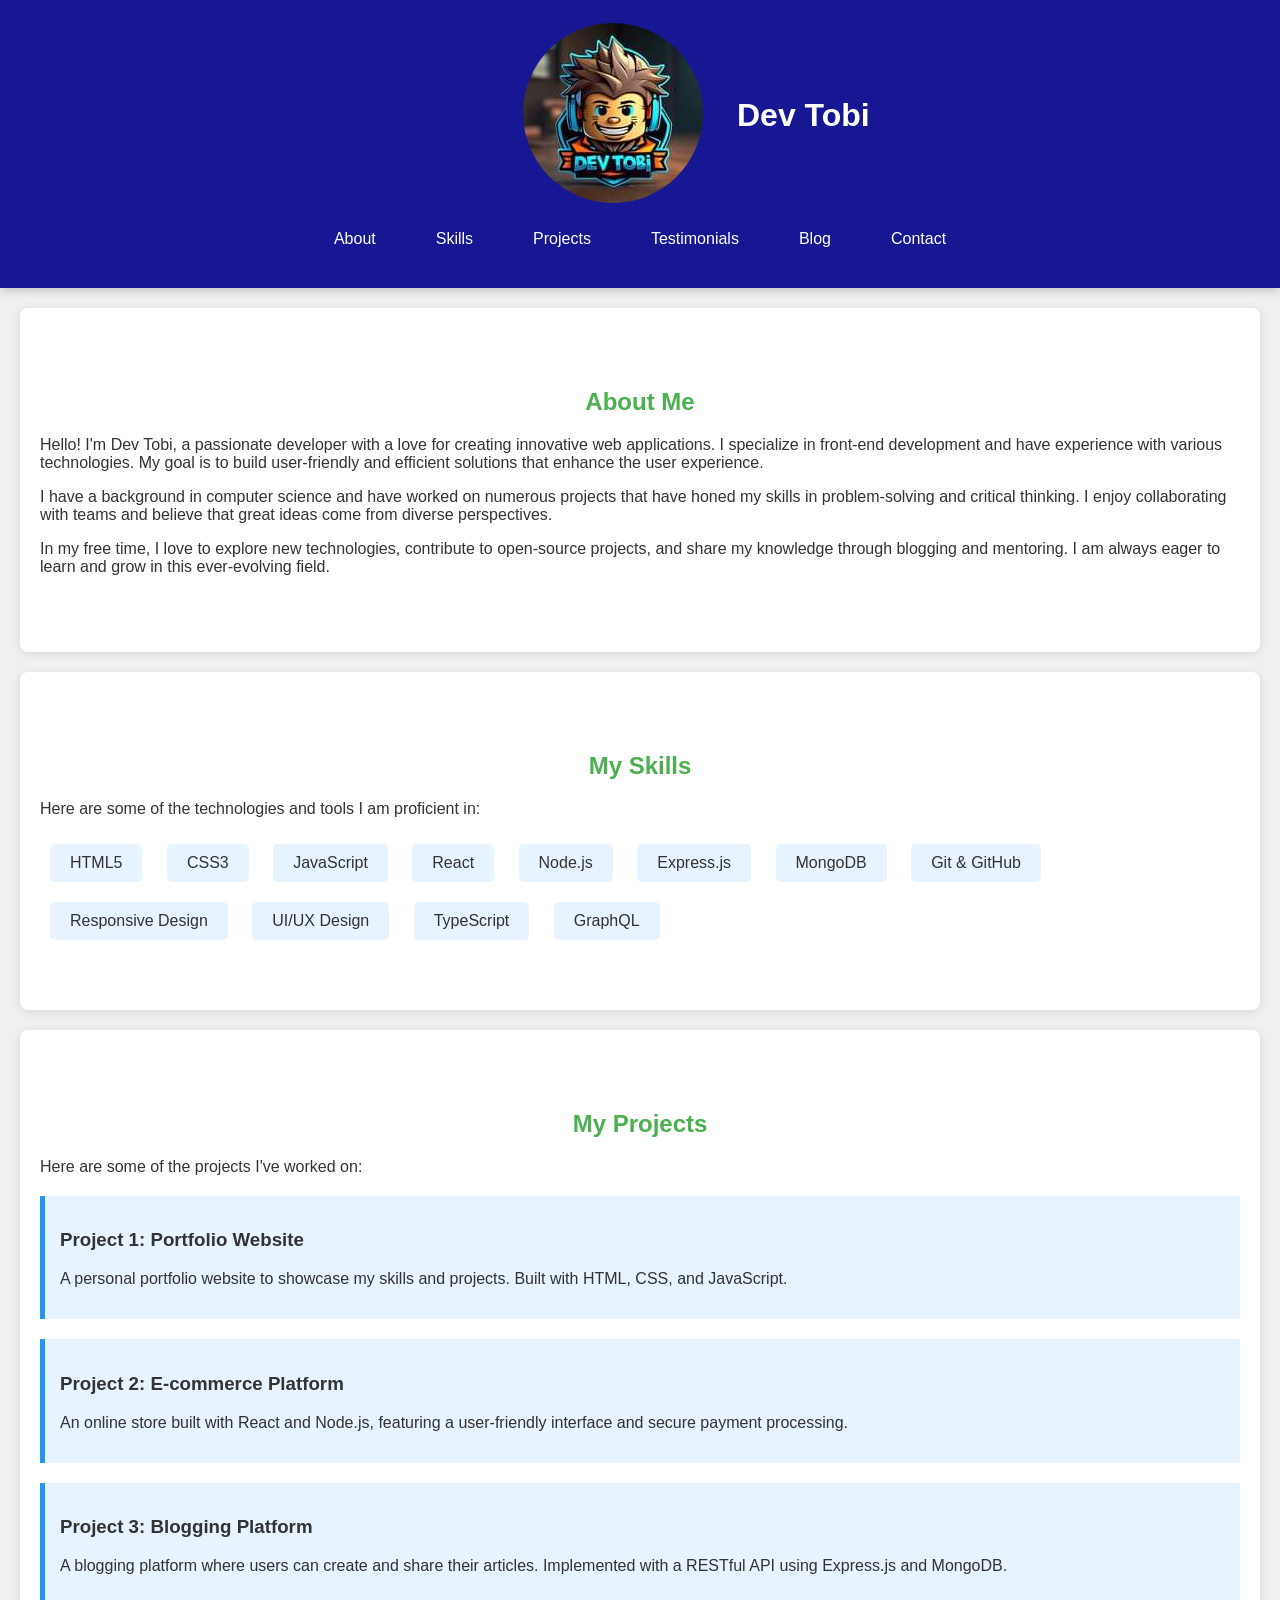
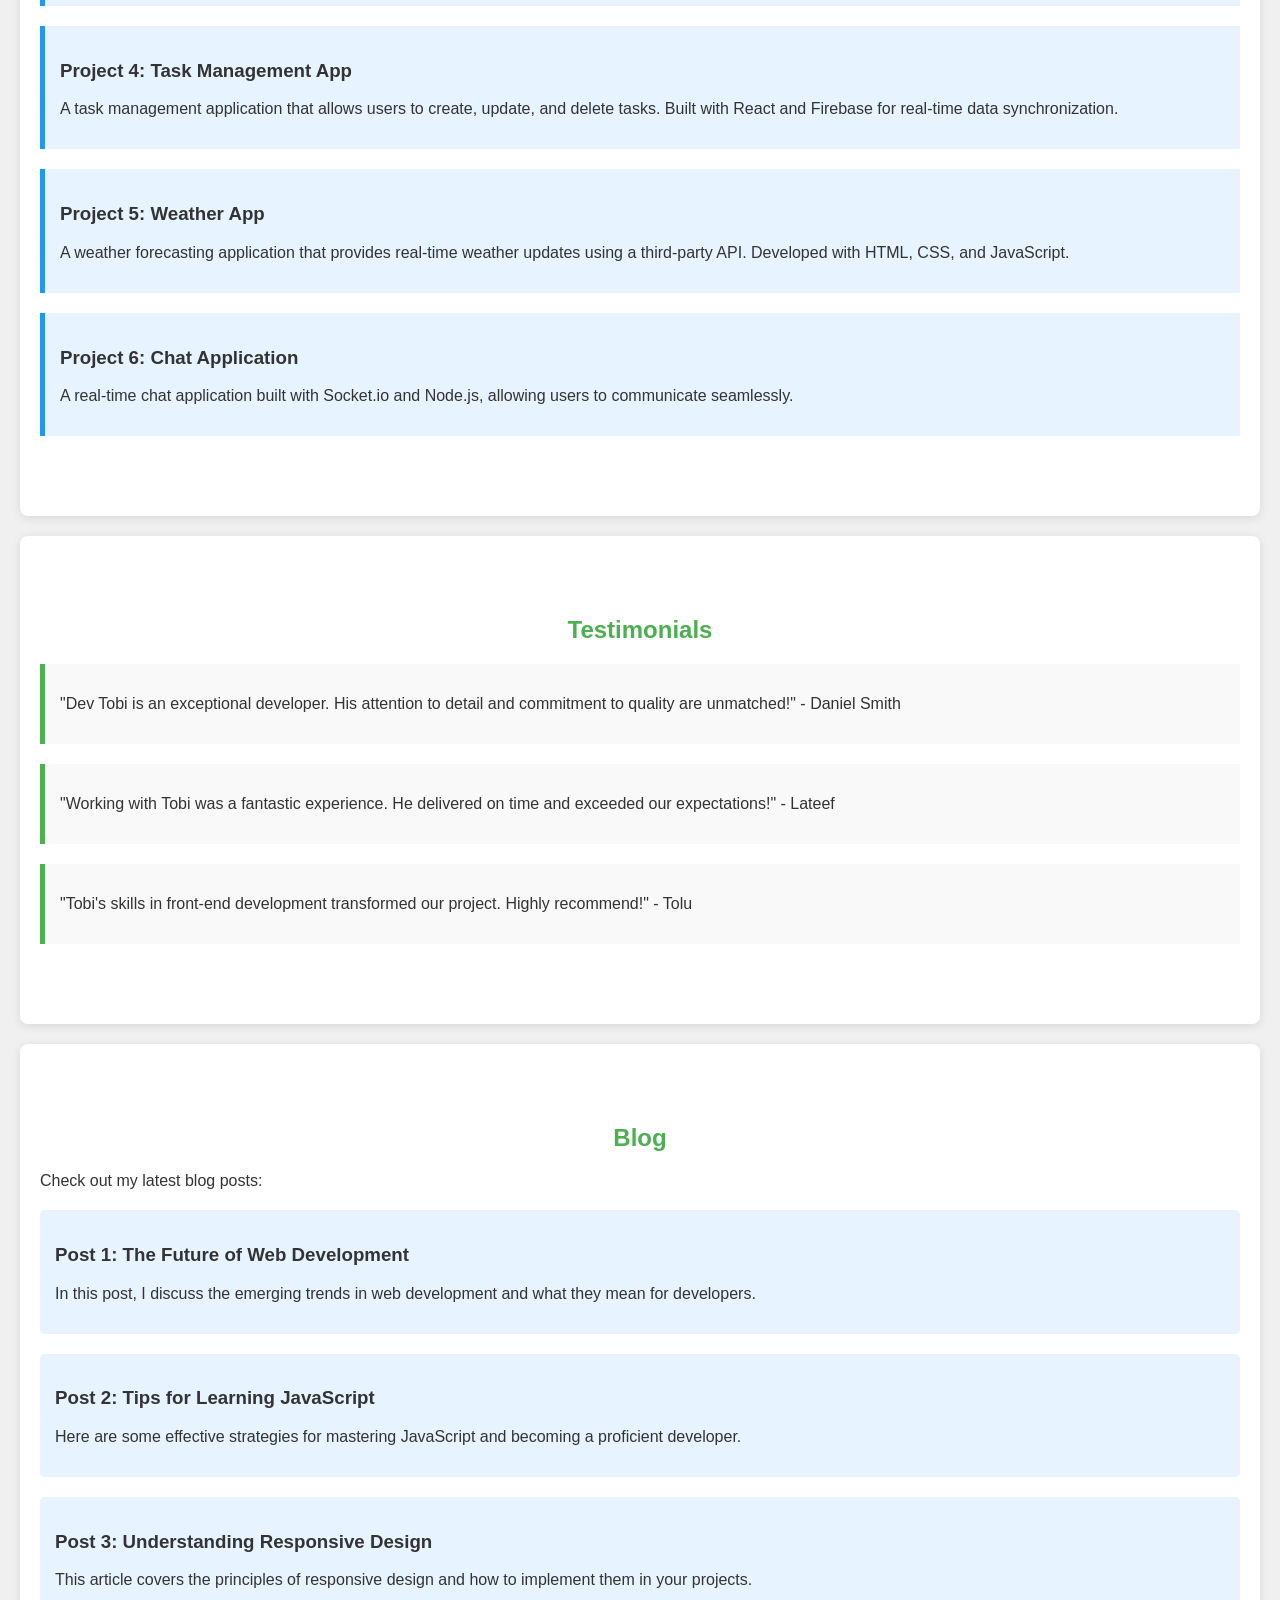
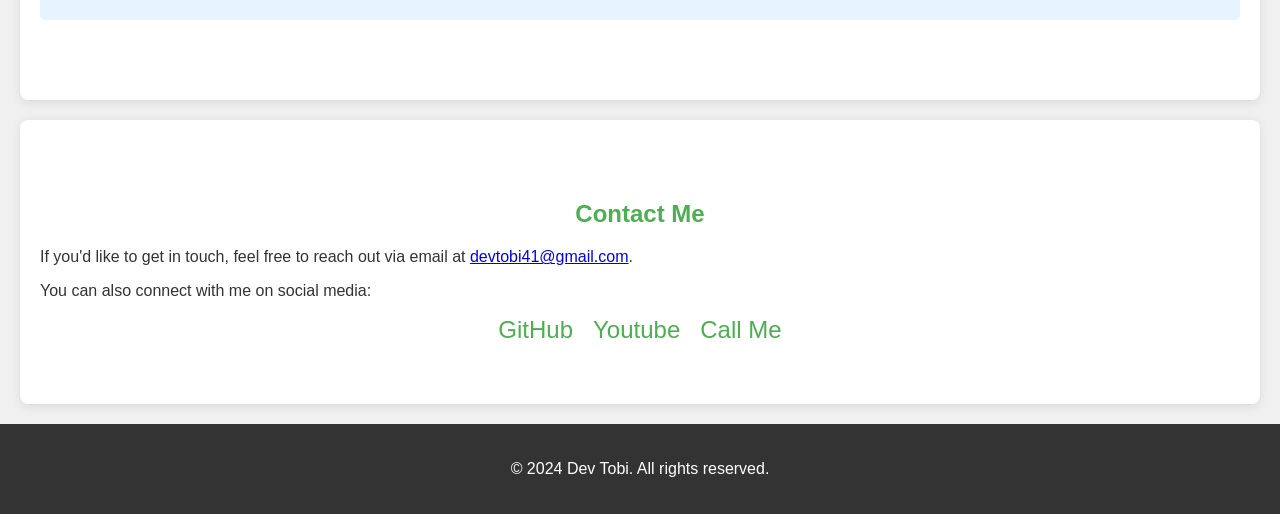
==== index.html @ 04e791ce "Add files via upload" ====
<!DOCTYPE html>
<html lang="en">
<head>
    <meta charset="UTF-8">
    <meta name="viewport" content="width=device-width, initial-scale=1.0">
    <title>Dev Tobi - Developer Portfolio</title>
    <style>
        body {
            font-family: 'Arial', sans-serif;
            margin: 0;
            padding: 0;
            background-color: #f0f0f0;
            color: #333;
            scroll-behavior: smooth;
        }

        header {
            background-color: rgb(23, 23, 148);
            color: white;
            padding: 20px;
            text-align: center;
            position: sticky;
            top: 0;
            z-index: 1000;
            box-shadow: 0 2px 10px rgba(0, 0, 0, 0.2);
            height: fit-content;
        }

        nav {
            display: flex;
            justify-content: center;
            margin: 10px 0;
        }

        nav a {
            color: white;
            text-decoration: none;
            padding: 10px 20px;
            margin: 0 10px;
            border-radius: 5px;
            transition: background-color 0.3s ease;
        }

        nav a:hover {
            background-color: brown;
        }

        section {
            padding: 60px 20px;
            margin: 20px;
            background-color: white;
            border-radius: 8px;
            box-shadow: 0 2px 10px rgba(0, 0, 0, 0.1);
            transform: translateY(20px);
            opacity: 0;
            animation: fadeIn 0.5s forwards;
        }

        @keyframes fadeIn {
            to {
                transform: translateY(0);
                opacity: 1;
            }
        }

        h2 {
            text-align: center;
            margin-bottom: 20px;
            color: #4CAF50;
        }

        .skill {
            display: inline-block;
            margin: 10px;
            padding: 10px 20px;
            background-color: #e7f3fe;
            border-radius: 5px;
            transition: transform 0.3s ease;
        }

        .skill:hover {
            transform: scale(1.05);
        }

        .project {
            margin: 20px 0;
            padding: 15px;
            background-color: #e7f3fe;
            border-left: 5px solid #2196F3;
            transition: transform 0.3s ease;
        }

        .project:hover {
            transform: scale(1.02);
        }

        .testimonial {
            background-color: #f9f9f9;
            border-left: 5px solid #4CAF50;
            padding: 15px;
            margin: 20px 0;
            transition: transform 0.3s ease;
        }

        .testimonial:hover {
            transform: scale(1.02);
        }

        footer {
            margin-top: auto;
            padding: 20px;
            background-color: #333;
            color: white;
            text-align: center;
        }

        .blog {
            margin: 20px 0;
            padding: 15px;
            background-color: #e7f3fe;
            border-radius: 5px;
            transition: transform 0.3s ease;
        }

        .blog:hover {
            transform: scale(1.02);
        }

        .social-links {
            display: flex;
            justify-content: center;
            margin-top: 10px;
        }

        .social-links a {
            margin: 0 10px;
            color: #4CAF50;
            text-decoration: none;
            font-size: 24px;
        }

        .social-links a:hover {
            color: #005f73;
        }
        table{
            padding-left:500px;
        }
        #dev{
            padding-left: 30px;
        }
    </style>
</head>
<body>
    <header>
        <table>
            <tr>
                <td><img src="Dev Tobi.jpeg" alt="" style="border-radius: 90px;"></td>
                <td>
                    <h1 id="dev">Dev Tobi</h1>

                </td>
            </tr>
        </table>
        <nav>
            <a href="#about">About</a>
            <a href="#skills">Skills</a>
            <a href="#projects">Projects</a>
            <a href="#testimonials">Testimonials</a>
            <a href="#blog">Blog</a>
            <a href="#contact">Contact</a>
        </nav>
    </header>

    <section id="about">
        <h2>About Me</h2>
        <p>Hello! I'm Dev Tobi, a passionate developer with a love for creating innovative web applications. I specialize in front-end development and have experience with various technologies. My goal is to build user-friendly and efficient solutions that enhance the user experience.</p>
        <p>I have a background in computer science and have worked on numerous projects that have honed my skills in problem-solving and critical thinking. I enjoy collaborating with teams and believe that great ideas come from diverse perspectives.</p>
        <p>In my free time, I love to explore new technologies, contribute to open-source projects, and share my knowledge through blogging and mentoring. I am always eager to learn and grow in this ever-evolving field.</p>
    </section>

    <section id="skills">
        <h2>My Skills</h2>
        <p>Here are some of the technologies and tools I am proficient in:</p>
        <div class="skill">HTML5</div>
        <div class="skill">CSS3</div>
        <div class="skill">JavaScript</div>
        <div class="skill">React</div>
        <div class="skill">Node.js</div>
        <div class="skill">Express.js</div>
        <div class="skill">MongoDB</div>
        <div class="skill">Git & GitHub</div>
        <div class="skill">Responsive Design</div>
        <div class="skill">UI/UX Design</div>
        <div class="skill">TypeScript</div>
        <div class="skill">GraphQL</div>
    </section>

    <section id="projects">
        <h2>My Projects</h2>
        <p>Here are some of the projects I've worked on:</p>
        <div class="project">
            <h3>Project 1: Portfolio Website</h3>
            <p>A personal portfolio website to showcase my skills and projects. Built with HTML, CSS, and JavaScript.</p>
        </div>
        <div class="project">
            <h3>Project 2: E-commerce Platform</h3>
            <p>An online store built with React and Node.js, featuring a user-friendly interface and secure payment processing.</p>
        </div>
        <div class="project">
            <h3>Project 3: Blogging Platform</h3>
            <p>A blogging platform where users can create and share their articles. Implemented with a RESTful API using Express.js and MongoDB.</p>
        </div>
        <div class="project">
            <h3>Project 4: Task Management App</h3>
            <p>A task management application that allows users to create, update, and delete tasks. Built with React and Firebase for real-time data synchronization.</p>
        </div>
        <div class="project">
            <h3>Project 5: Weather App</h3>
            <p>A weather forecasting application that provides real-time weather updates using a third-party API. Developed with HTML, CSS, and JavaScript.</p>
        </div>
        <div class="project">
            <h3>Project 6: Chat Application</h3>
            <p>A real-time chat application built with Socket.io and Node.js, allowing users to communicate seamlessly.</p>
        </div>
    </section>

    <section id="testimonials">
        <h2>Testimonials</h2>
        <div class="testimonial">
            <p>"Dev Tobi is an exceptional developer. His attention to detail and commitment to quality are unmatched!" - Daniel Smith</p>
        </div>
        <div class="testimonial">
            <p>"Working with Tobi was a fantastic experience. He delivered on time and exceeded our expectations!" - Lateef</p>
        </div>
        <div class="testimonial">
            <p>"Tobi's skills in front-end development transformed our project. Highly recommend!" - Tolu </p>
        </div>
    </section>

    <section id="blog">
        <h2>Blog</h2>
        <p>Check out my latest blog posts:</p>
        <div class="blog">
            <h3>Post 1: The Future of Web Development</h3>
            <p>In this post, I discuss the emerging trends in web development and what they mean for developers.</p>
        </div>
        <div class="blog">
            <h3>Post 2: Tips for Learning JavaScript</h3>
            <p>Here are some effective strategies for mastering JavaScript and becoming a proficient developer.</p>
        </div>
        <div class="blog">
            <h3>Post 3: Understanding Responsive Design</h3>
            <p>This article covers the principles of responsive design and how to implement them in your projects.</p>
        </div>
    </section>

    <section id="contact">
        <h2>Contact Me</h2>
        <p>If you'd like to get in touch, feel free to reach out via email at <a href="mailto:devtobi41@gmail.com">devtobi41@gmail.com</a>.</p>
        <p>You can also connect with me on social media:</p>
        <div class="social-links">
            <a href="https://github.com/Dev-Tobi41" target="_blank">GitHub</a>
            <a href="https://www.youtube.com/@Dev_Ty1.0" target="_blank">Youtube</a>
            <a href="tel:+2348166359947">Call Me</a>
        </div>
    </section>

    <footer>
        <p>© 2024 Dev Tobi. All rights reserved.</p>
    </footer>
</body>
</html>
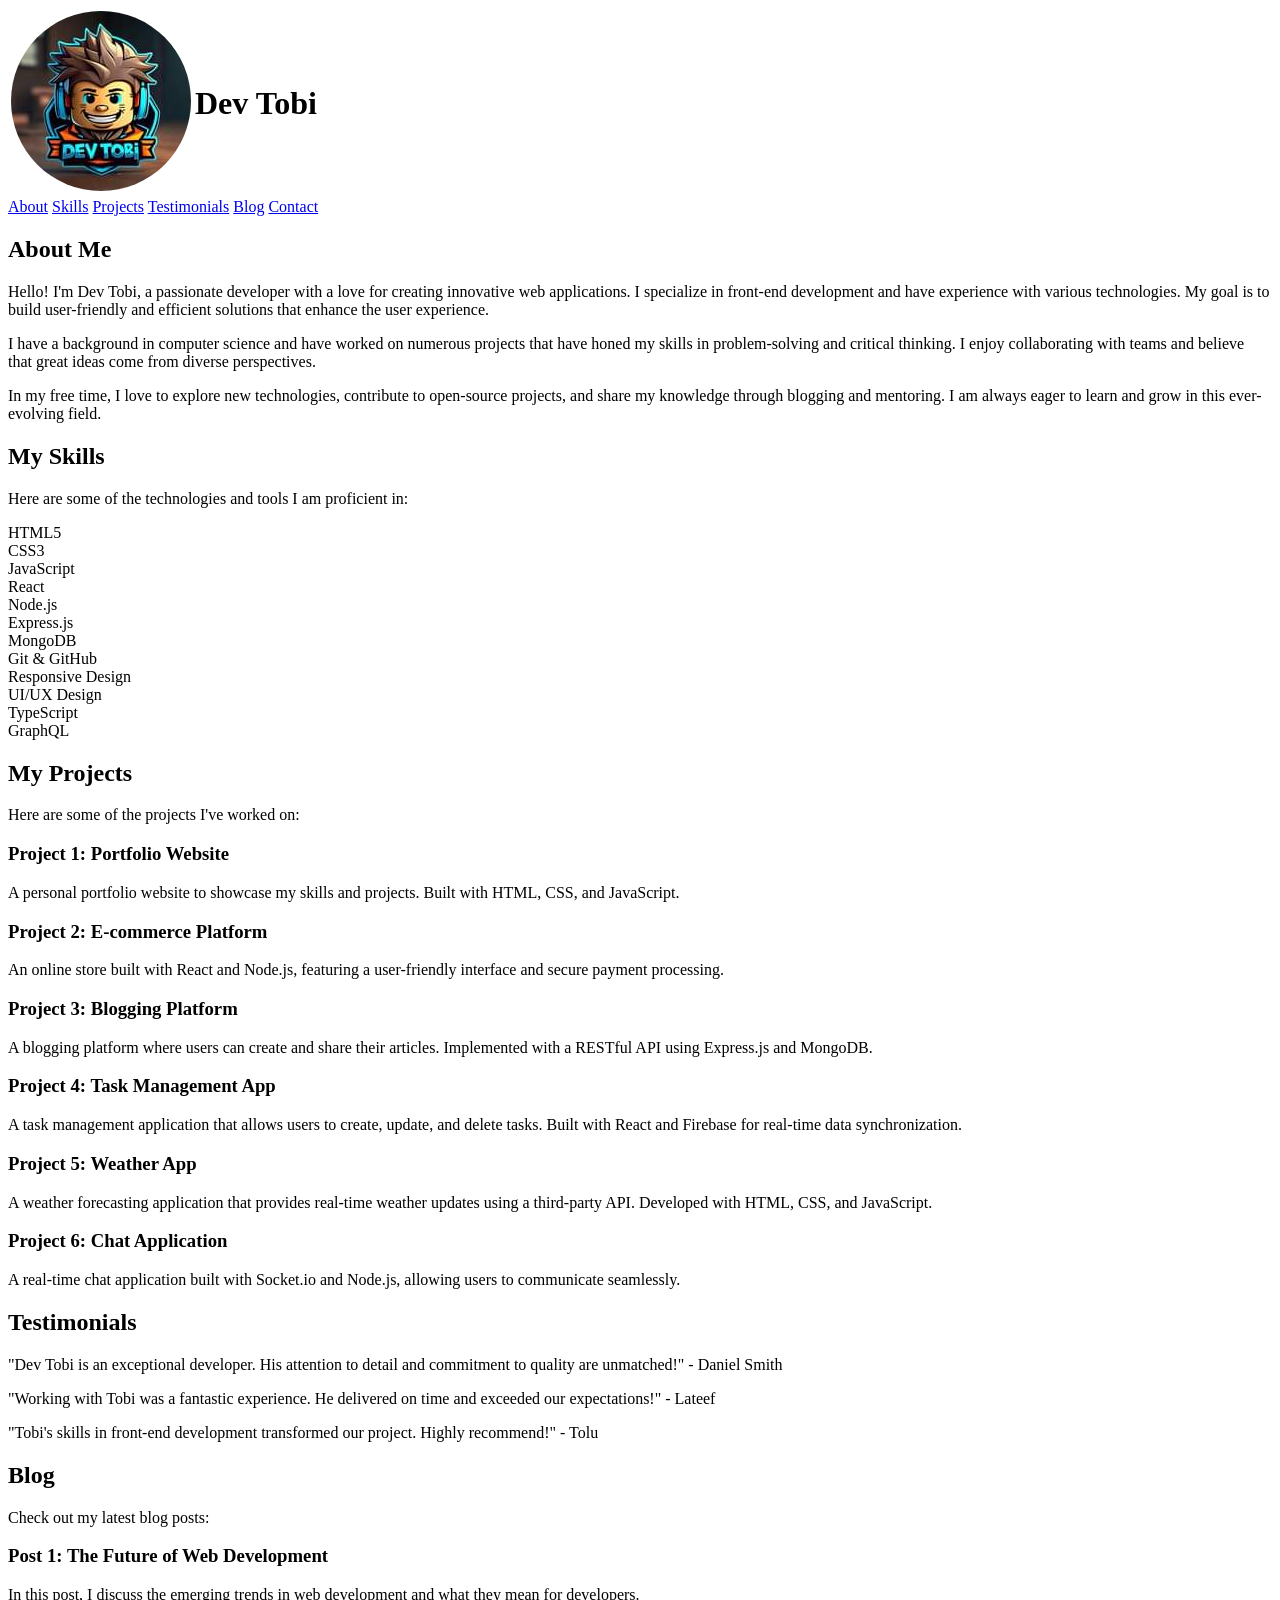
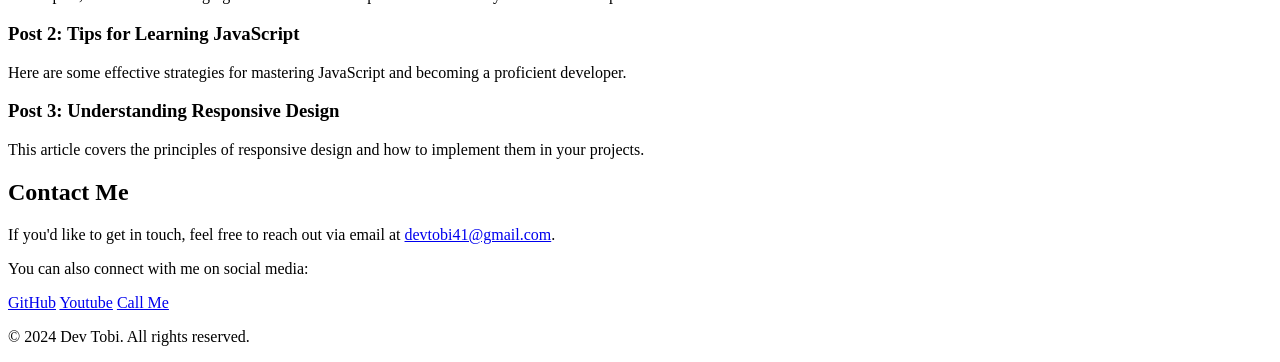
==== commit 99985bb5: "Refactor index.html and add stylesheet link Added a stylesheet link and cleaned up HTML structure.  " ====
--- a/index.html
+++ b/index.html
@@ -4,151 +4,10 @@
     <meta charset="UTF-8">
     <meta name="viewport" content="width=device-width, initial-scale=1.0">
     <title>Dev Tobi - Developer Portfolio</title>
-    <style>
-        body {
-            font-family: 'Arial', sans-serif;
-            margin: 0;
-            padding: 0;
-            background-color: #f0f0f0;
-            color: #333;
-            scroll-behavior: smooth;
-        }
-
-        header {
-            background-color: rgb(23, 23, 148);
-            color: white;
-            padding: 20px;
-            text-align: center;
-            position: sticky;
-            top: 0;
-            z-index: 1000;
-            box-shadow: 0 2px 10px rgba(0, 0, 0, 0.2);
-            height: fit-content;
-        }
-
-        nav {
-            display: flex;
-            justify-content: center;
-            margin: 10px 0;
-        }
-
-        nav a {
-            color: white;
-            text-decoration: none;
-            padding: 10px 20px;
-            margin: 0 10px;
-            border-radius: 5px;
-            transition: background-color 0.3s ease;
-        }
-
-        nav a:hover {
-            background-color: brown;
-        }
-
-        section {
-            padding: 60px 20px;
-            margin: 20px;
-            background-color: white;
-            border-radius: 8px;
-            box-shadow: 0 2px 10px rgba(0, 0, 0, 0.1);
-            transform: translateY(20px);
-            opacity: 0;
-            animation: fadeIn 0.5s forwards;
-        }
-
-        @keyframes fadeIn {
-            to {
-                transform: translateY(0);
-                opacity: 1;
-            }
-        }
-
-        h2 {
-            text-align: center;
-            margin-bottom: 20px;
-            color: #4CAF50;
-        }
-
-        .skill {
-            display: inline-block;
-            margin: 10px;
-            padding: 10px 20px;
-            background-color: #e7f3fe;
-            border-radius: 5px;
-            transition: transform 0.3s ease;
-        }
-
-        .skill:hover {
-            transform: scale(1.05);
-        }
-
-        .project {
-            margin: 20px 0;
-            padding: 15px;
-            background-color: #e7f3fe;
-            border-left: 5px solid #2196F3;
-            transition: transform 0.3s ease;
-        }
-
-        .project:hover {
-            transform: scale(1.02);
-        }
-
-        .testimonial {
-            background-color: #f9f9f9;
-            border-left: 5px solid #4CAF50;
-            padding: 15px;
-            margin: 20px 0;
-            transition: transform 0.3s ease;
-        }
-
-        .testimonial:hover {
-            transform: scale(1.02);
-        }
-
-        footer {
-            margin-top: auto;
-            padding: 20px;
-            background-color: #333;
-            color: white;
-            text-align: center;
-        }
-
-        .blog {
-            margin: 20px 0;
-            padding: 15px;
-            background-color: #e7f3fe;
-            border-radius: 5px;
-            transition: transform 0.3s ease;
-        }
-
-        .blog:hover {
-            transform: scale(1.02);
-        }
-
-        .social-links {
-            display: flex;
-            justify-content: center;
-            margin-top: 10px;
-        }
-
-        .social-links a {
-            margin: 0 10px;
-            color: #4CAF50;
-            text-decoration: none;
-            font-size: 24px;
-        }
-
-        .social-links a:hover {
-            color: #005f73;
-        }
-        table{
-            padding-left:500px;
-        }
-        #dev{
-            padding-left: 30px;
-        }
-    </style>
+    <link rel="shortcut icon" href="favicon.ico" type="image/x-icon">
+    <link rel="stylesheet" href="style.css">
+    <script async src="https://pagead2.googlesyndication.com/pagead/js/adsbygoogle.js?client=ca-pub-1149288423532768"
+    crossorigin="anonymous"></script>
 </head>
 <body>
     <header>
@@ -270,3 +129,4 @@
     </footer>
 </body>
 </html>
+
